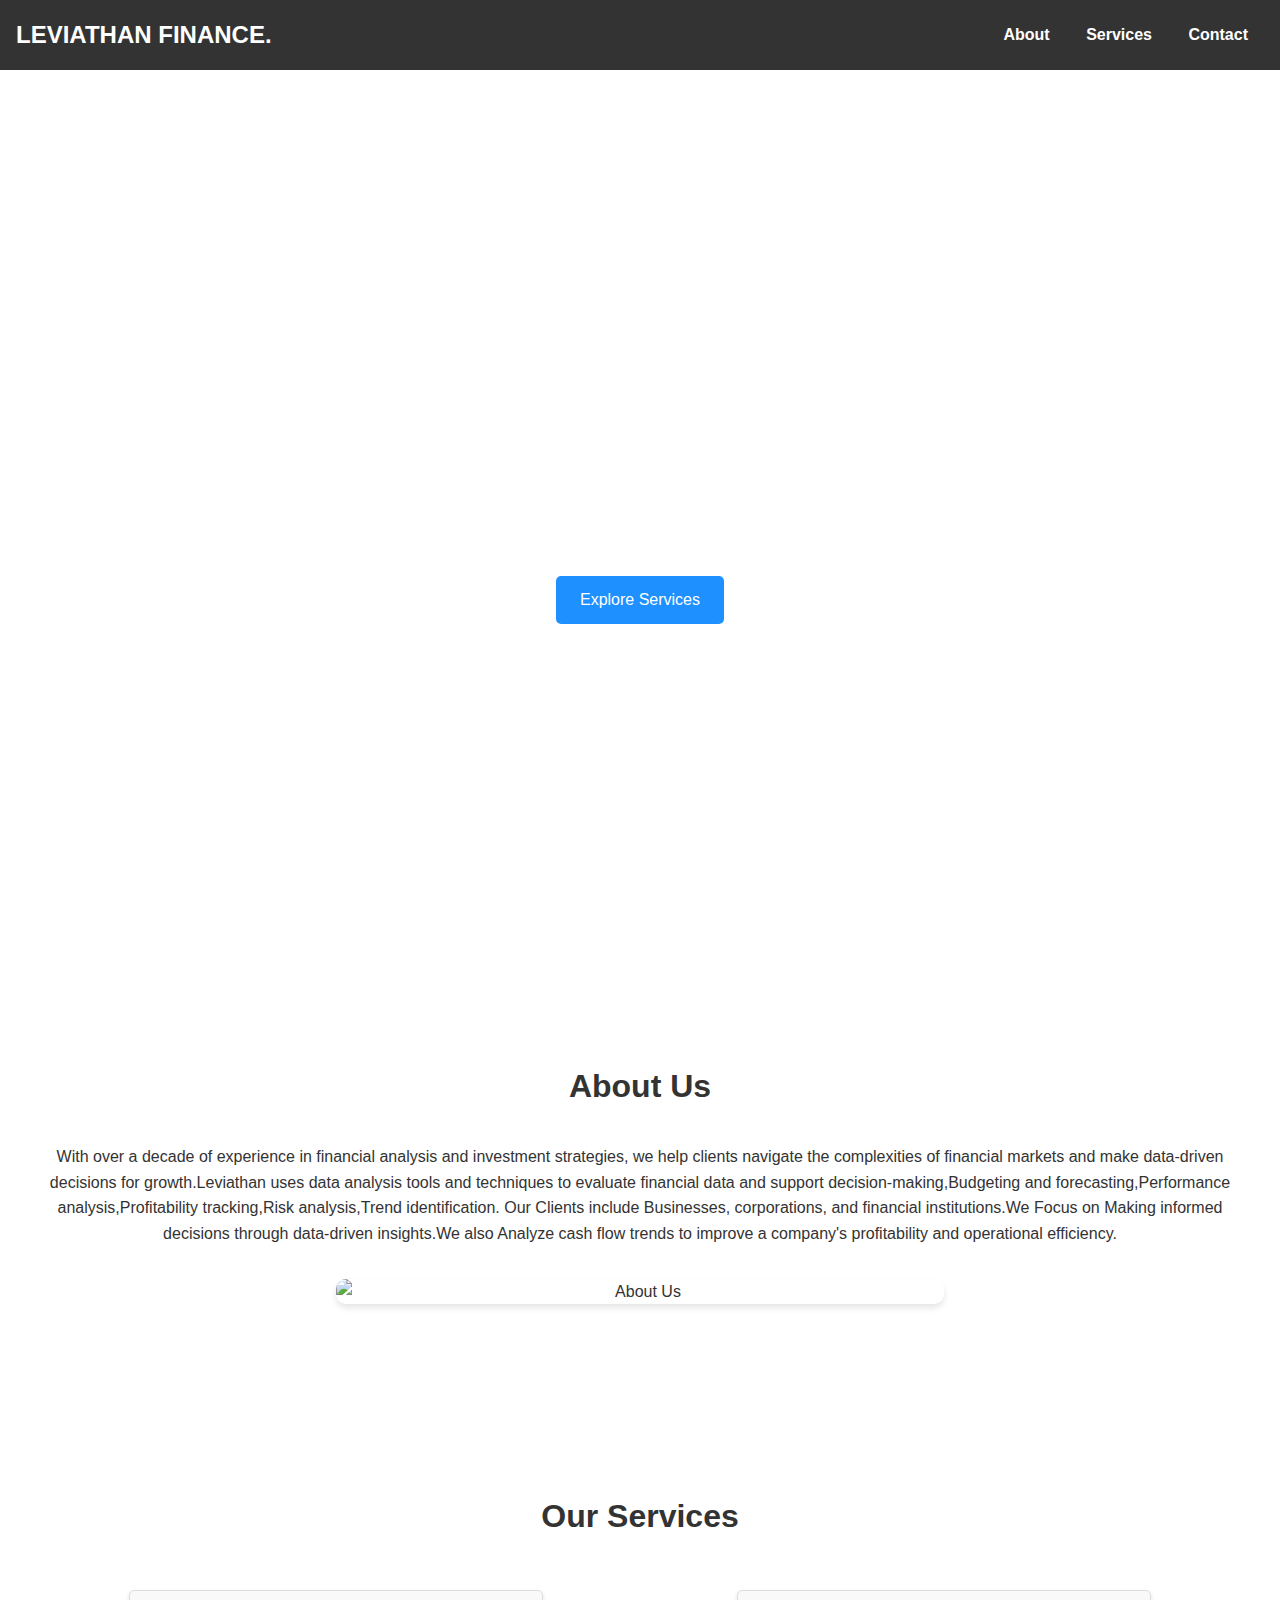
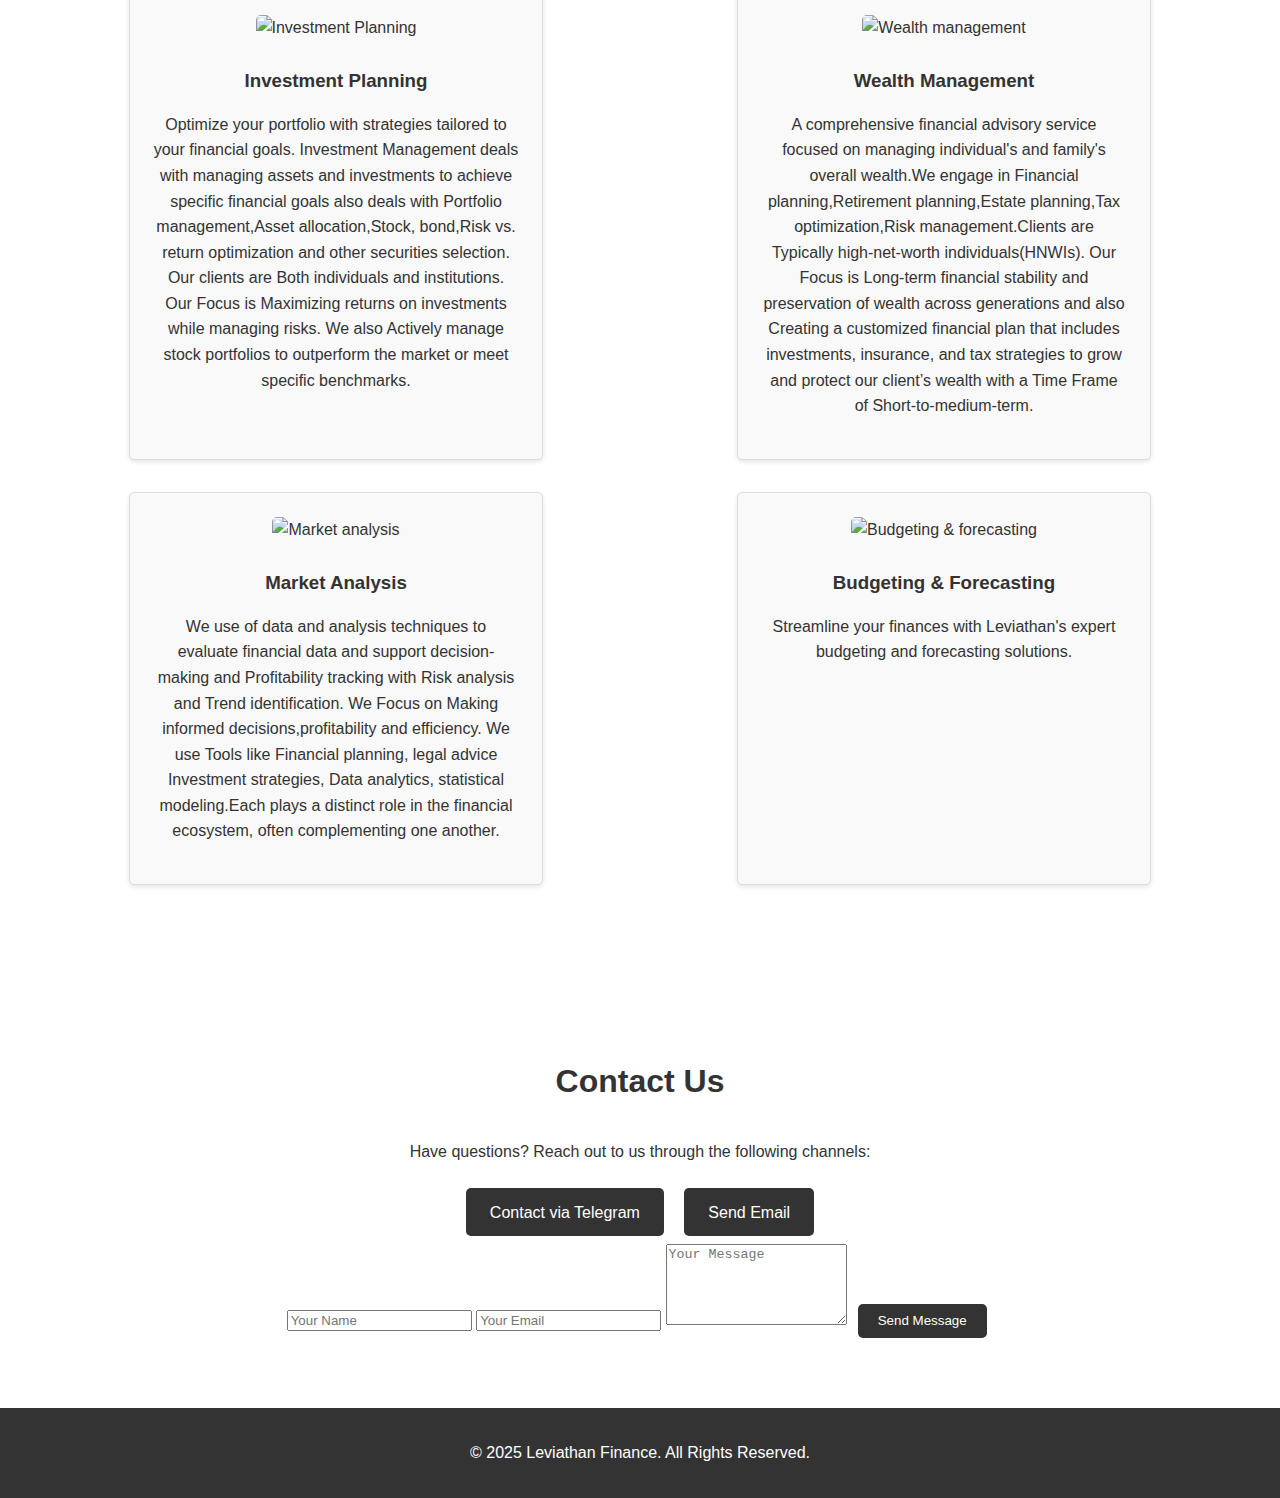
==== index.html @ c9f80712 "Rename Index.html to index.html" ====
<!DOCTYPE html>
<html lang="en">
<head>
  <meta charset="UTF-8">
  <meta name="viewport" content="width=device-width, initial-scale=1.0">
  <title>Leviathan Finance | Home</title>
  <link rel="stylesheet" href="/css/styles.css">
</head>
<body>
  <!-- Navbar -->
  <div class="navbar">
    <div class="logo">
      <a href="index.html">LEVIATHAN FINANCE.</a>
    </div>
    <div class="nav-links">
      <a href="/html/about.html">About</a>
      <a href="/html/services.html">Services</a>
      <a href="/html/contact.html">Contact</a>
    </div>
  </div>

  <!-- Hero Section -->
  <header class="hero">
    <div class="hero-text">
      <h1>Welcome to LEVIATHAN FINANCE.</h1>
      <p>Empowering businesses and individuals with expert financial advice, also dealing in wealth management and investment management.</p>
      <a href="services.html" class="btn">Explore Services</a>
    </div>
    <img src="slide_02.jpg" alt="Hero Image" class="hero-image">
  </header>

  <!-- About Section -->
  <section id="about" class="section">
    <h2>About Us</h2>
    <p>With over a decade of experience in financial analysis and investment strategies, we help clients navigate the complexities of financial markets and make data-driven decisions for growth.Leviathan uses data analysis tools and techniques to evaluate financial data and support decision-making,Budgeting and forecasting,Performance analysis,Profitability tracking,Risk analysis,Trend identification. Our Clients include Businesses, corporations, and financial institutions.We Focus on Making informed decisions through data-driven insights.We also Analyze cash flow trends to improve a company's profitability and operational efficiency.
    </p>
    <img src="about-image.jpg" alt="About Us" class="section-image">
  </section>

  <!-- Services Section -->
  <section id="services" class="section">
    <h2>Our Services</h2>
    <div class="service-cards">
      <div class="card">
        <img src="service_02.jpg" alt="Investment Planning">
        <h3>Investment Planning</h3>
        <p>Optimize your portfolio with strategies tailored to your financial goals. Investment Management deals with managing assets and investments to achieve specific financial goals also deals with Portfolio management,Asset allocation,Stock, bond,Risk vs. return optimization and other securities selection. Our clients are Both individuals and institutions. Our Focus is Maximizing returns on investments while managing risks. We also Actively manage stock portfolios to outperform the market or meet specific benchmarks.</p>
      </div>
      <div class="card">
       <img src="service_01.jpg" alt="Wealth management">
         <h3>Wealth Management</h3>
         <p>A comprehensive financial advisory service focused on managing individual's and family's overall wealth.We engage in Financial planning,Retirement planning,Estate planning,Tax optimization,Risk management.Clients are Typically high-net-worth individuals(HNWIs).
 Our Focus is Long-term financial stability and preservation of wealth across generations and also Creating a customized financial plan that includes investments, insurance, and tax strategies to grow and protect our client’s wealth with a Time Frame	of	Short-to-medium-term.</p>
      </div>
      <div class="card">
       <img src="service_03.jpg" alt="Market analysis">
        <h3>Market Analysis</h3>
        <p>We use of data and analysis techniques to evaluate financial data and support decision-making and Profitability tracking with Risk analysis and Trend identification. We Focus on Making informed decisions,profitability and efficiency. We use Tools like Financial planning, legal advice	Investment strategies, Data analytics, statistical modeling.Each plays a distinct role in the financial ecosystem, often complementing one another.</p>
      </div>
      <div class="card">
       <img src="single_service_03.jpg" alt="Budgeting & forecasting">
        <h3>Budgeting & Forecasting</h3>
        <p>Streamline your finances with  Leviathan's expert budgeting and forecasting solutions.</p>
      </div>
    </div>
  </section>

  <!-- Contact Section -->
  <section id="contact" class="section">
    <h2>Contact Us</h2>
    <p>Have questions? Reach out to us through the following channels:</p>
    <div class="contact-options">
      <!-- Telegram Button -->
      <a href="https://t.me/Aliyahcohen45" class="btn" target="_blank">Contact via Telegram</a>
      
      <!-- Email Button -->
      <a href="mailto:leviathanfinance00@gmail.com" class="btn">Send Email</a>
    </div>
    
    <!-- Optional Form -->
    <form action="#" method="post">
      <input type="text" name="name" placeholder="Your Name" required>
      <input type="email" name="email" placeholder="Your Email" required>
      <textarea name="message" placeholder="Your Message" rows="5" required></textarea>
      <button type="submit" class="btn">Send Message</button>
    </form>
  </section>

  <!-- Footer -->
  <footer>
    <p>&copy; 2025 Leviathan Finance. All Rights Reserved.</p>
  </footer>
</body>
</html>
---- css/styles.css ----
/* General Styles */
body {
  font-family: Arial, sans-serif;
  margin: 0;
  padding: 0;
  line-height: 1.6;
  color: #333;
}

a {
  text-decoration: none;
  color: #333;
}

img {
  max-width: 100%;
  height: auto;
}

/* Navbar */
.navbar {
  display: flex;
  justify-content: space-between;
  align-items: center;
  background: #333;
  color: #fff;
  padding: 1em;
  position: sticky;
  top: 0;
  z-index: 1000;
}

.navbar .logo a {
  font-size: 1.5em;
  font-weight: bold;
  color: #fff;
}

.navbar .nav-links a {
  margin: 0 1em;
  color: #fff;
  font-weight: bold;
}

/* Hero Section */
.hero {
  height: 100vh;
  background: url('https://images.unsplash.com/photo-1527181152855-fc03fc7949c8?crop=entropy&cs=tinysrgb&fit=max&fm=jpg&q=80&w=1200') no-repeat center center/cover;
  color: #fff;
  display: flex;
  align-items: center;
  justify-content: center;
  text-align: center;
  padding: 0 2em;
}

.hero h1 {
  font-size: 2.5em;
}

.hero .btn {
  background: #1e90ff;
  color: #fff;
  padding: 0.7em 1.5em;
  border: none;
  border-radius: 5px;
  cursor: pointer;
}

.hero .btn:hover {
  background: #007acc;
}

/* Hero Image */
.hero .hero-image {
  position: absolute;
  top: 0;
  left: 0;
  width: 100%;
  height: auto;
  opacity: 0.5; /* Optional for blending effect */
  z-index: -1;
}

/* Button Styles */
.btn {
  display: inline-block;
  background: #333;
  color: #fff;
  padding: 0.7em 1.5em;
  border: none;
  border-radius: 5px;
  text-align: center;
  text-decoration: none;
  margin: 0.5em;
  cursor: pointer;
}

.btn:hover {
  background: #555;
}

/* Section */
.section {
  padding: 4em 2em;
  text-align: center;
}

.section h2 {
  font-size: 2em;
  margin-bottom: 1em;
}

/* About Section Image */
.section-image {
  width: 50%;
  margin: 2em auto;
  display: block;
  border-radius: 10px;
  box-shadow: 0 4px 6px rgba(0, 0, 0, 0.1);
}

/* Service Cards */
.service-cards {
  display: flex;
  justify-content: space-around;
  flex-wrap: wrap;
}

.card {
  background: #f9f9f9;
  border: 1px solid #ddd;
  border-radius: 5px;
  width: 30%;
  margin: 1em;
  padding: 1.5em;
  text-align: center;
  box-shadow: 0 2px 5px rgba(0, 0, 0, 0.1);
}

.card img {
  width: 100%;
  height: auto;
  border-radius: 5px;
  margin-bottom: 1em;
}

.card h3 {
  margin: 0.5em 0;
}

/* Portfolio Gallery */
.portfolio-gallery {
  display: flex;
  flex-wrap: wrap;
  gap: 1em;
  justify-content: center;
}

.portfolio-gallery img {
  width: 45%;
  border-radius: 10px;
}

/* Footer */
footer {
  background: #333;
  color: #fff;
  text-align: center;
  padding: 1em;
}
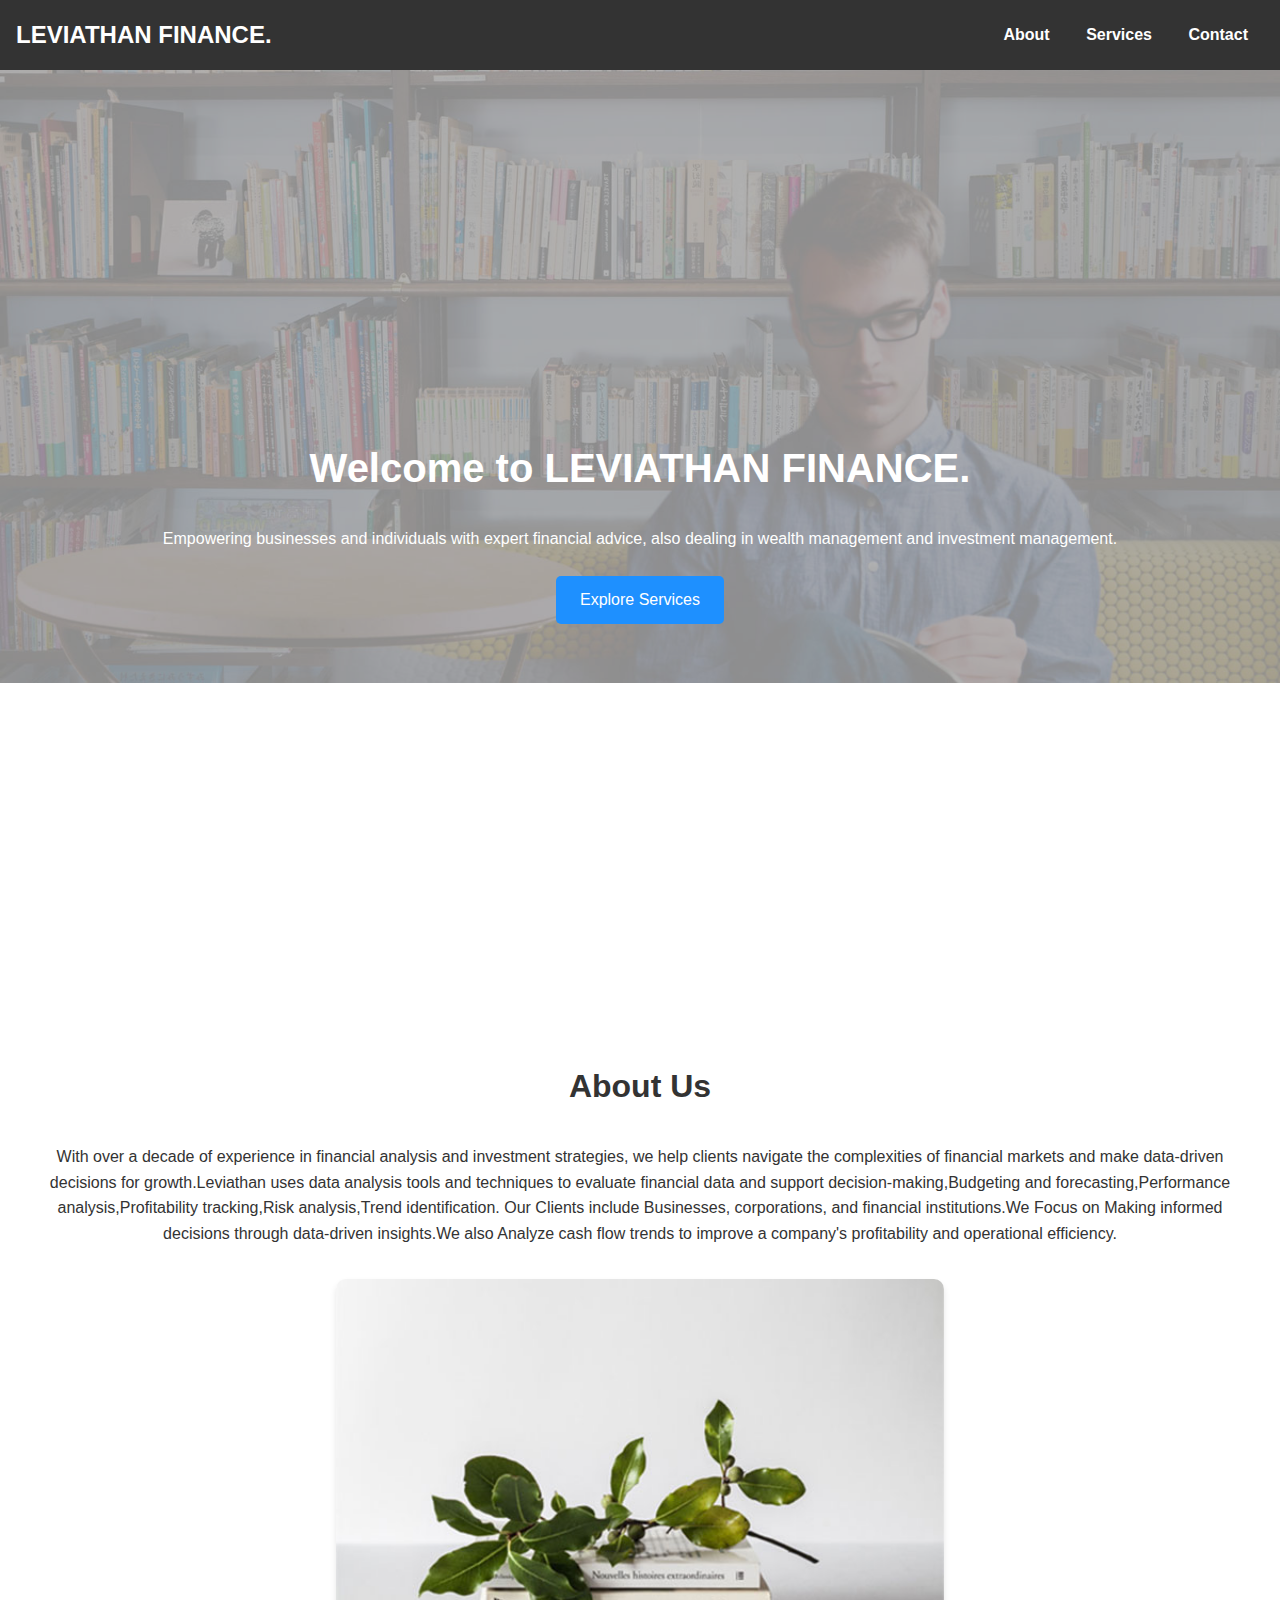
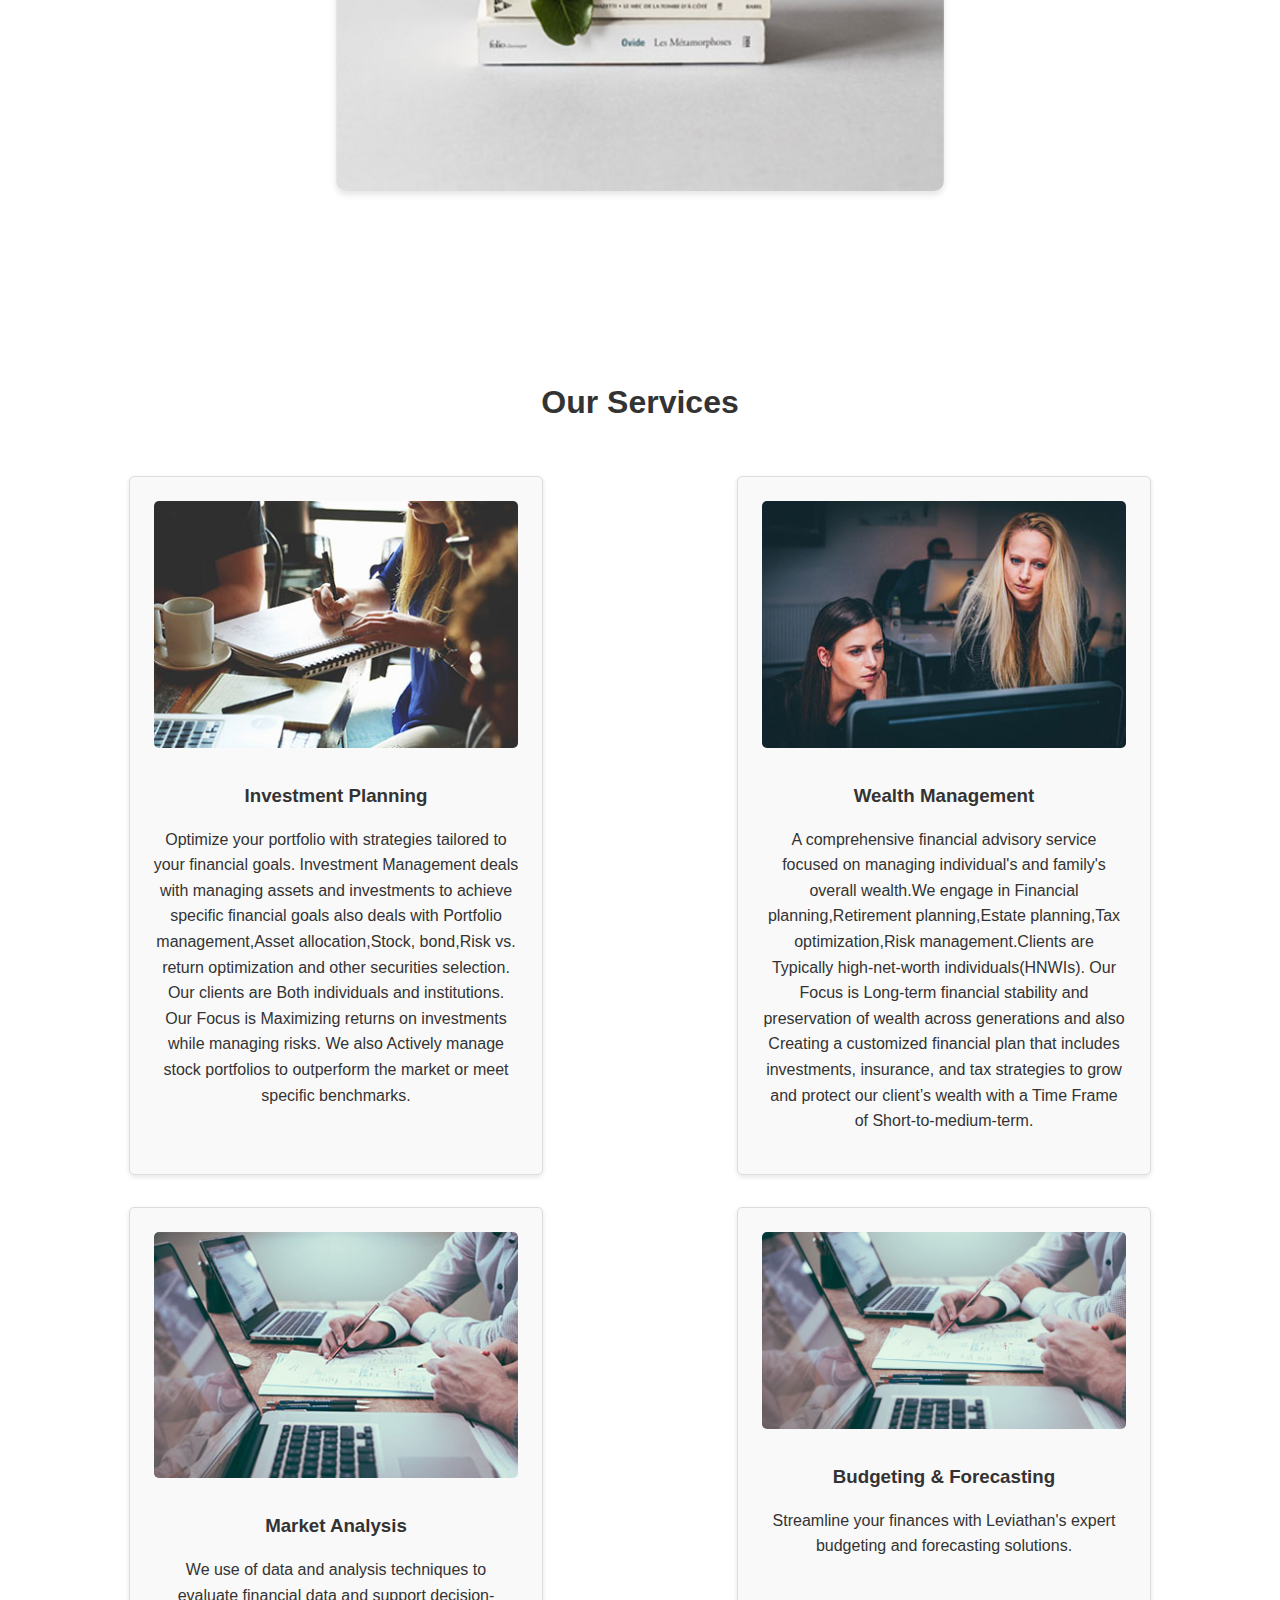
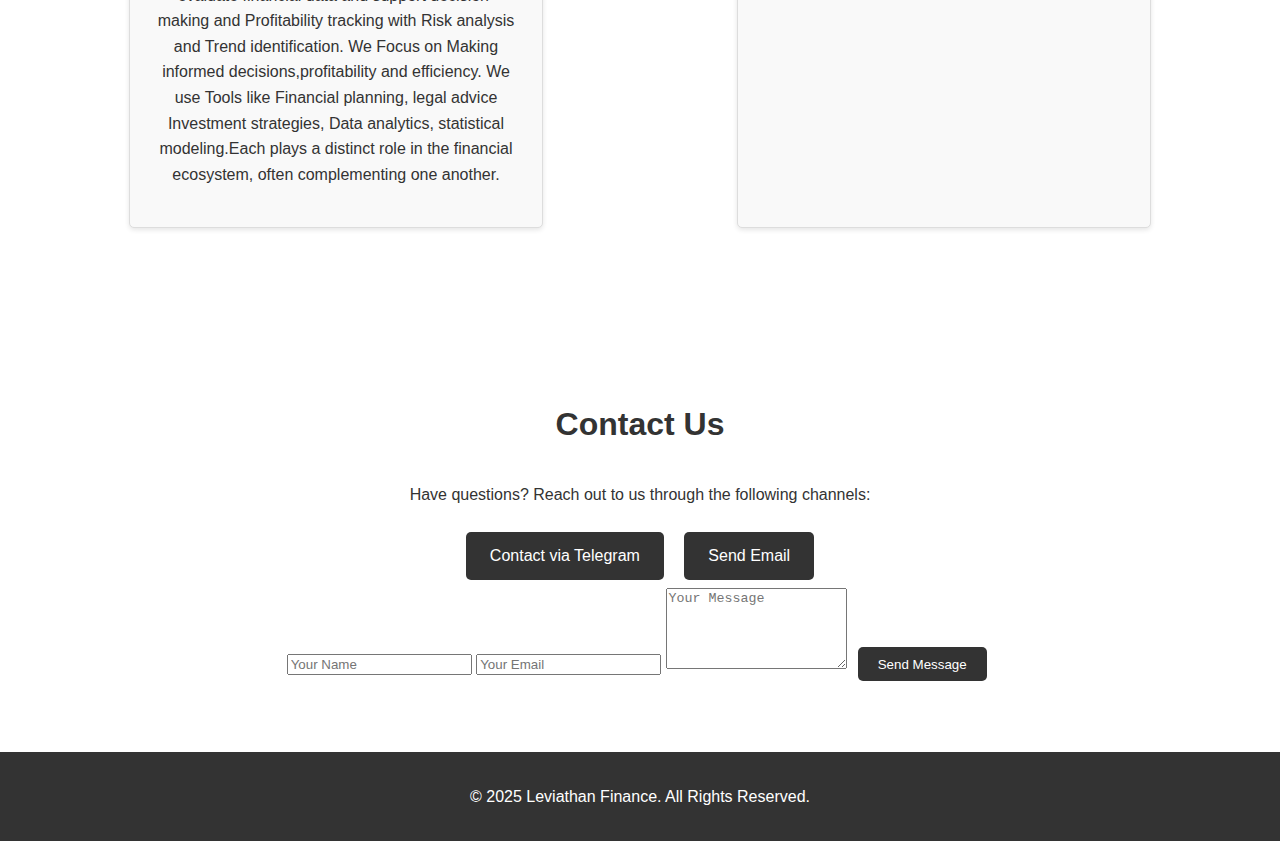
==== commit e57729a4: "pushed" ====
--- a/index.html
+++ b/index.html
@@ -4,7 +4,7 @@
   <meta charset="UTF-8">
   <meta name="viewport" content="width=device-width, initial-scale=1.0">
   <title>Leviathan Finance | Home</title>
-  <link rel="stylesheet" href="/css/styles.css">
+  <link rel="stylesheet" href="css/style.css" />
 </head>
 <body>
   <!-- Navbar -->
@@ -24,9 +24,9 @@
     <div class="hero-text">
       <h1>Welcome to LEVIATHAN FINANCE.</h1>
       <p>Empowering businesses and individuals with expert financial advice, also dealing in wealth management and investment management.</p>
-      <a href="services.html" class="btn">Explore Services</a>
+      <a href="/html/services.html" class="btn">Explore Services</a>
     </div>
-    <img src="slide_02.jpg" alt="Hero Image" class="hero-image">
+    <img src="/images/slide_02.jpg" alt="Hero Image" class="hero-image">
   </header>
 
   <!-- About Section -->
@@ -34,7 +34,7 @@
     <h2>About Us</h2>
     <p>With over a decade of experience in financial analysis and investment strategies, we help clients navigate the complexities of financial markets and make data-driven decisions for growth.Leviathan uses data analysis tools and techniques to evaluate financial data and support decision-making,Budgeting and forecasting,Performance analysis,Profitability tracking,Risk analysis,Trend identification. Our Clients include Businesses, corporations, and financial institutions.We Focus on Making informed decisions through data-driven insights.We also Analyze cash flow trends to improve a company's profitability and operational efficiency.
     </p>
-    <img src="about-image.jpg" alt="About Us" class="section-image">
+    <img src="/images/about-image.jpg" alt="About Us" class="section-image">
   </section>
 
   <!-- Services Section -->
@@ -42,23 +42,23 @@
     <h2>Our Services</h2>
     <div class="service-cards">
       <div class="card">
-        <img src="service_02.jpg" alt="Investment Planning">
+        <img src="/images/service_02.jpg" alt="Investment Planning">
         <h3>Investment Planning</h3>
         <p>Optimize your portfolio with strategies tailored to your financial goals. Investment Management deals with managing assets and investments to achieve specific financial goals also deals with Portfolio management,Asset allocation,Stock, bond,Risk vs. return optimization and other securities selection. Our clients are Both individuals and institutions. Our Focus is Maximizing returns on investments while managing risks. We also Actively manage stock portfolios to outperform the market or meet specific benchmarks.</p>
       </div>
       <div class="card">
-       <img src="service_01.jpg" alt="Wealth management">
+       <img src="/images/service_01.jpg" alt="Wealth management">
          <h3>Wealth Management</h3>
          <p>A comprehensive financial advisory service focused on managing individual's and family's overall wealth.We engage in Financial planning,Retirement planning,Estate planning,Tax optimization,Risk management.Clients are Typically high-net-worth individuals(HNWIs).
  Our Focus is Long-term financial stability and preservation of wealth across generations and also Creating a customized financial plan that includes investments, insurance, and tax strategies to grow and protect our client’s wealth with a Time Frame	of	Short-to-medium-term.</p>
       </div>
       <div class="card">
-       <img src="service_03.jpg" alt="Market analysis">
+       <img src="/images/service_03.jpg" alt="Market analysis">
         <h3>Market Analysis</h3>
         <p>We use of data and analysis techniques to evaluate financial data and support decision-making and Profitability tracking with Risk analysis and Trend identification. We Focus on Making informed decisions,profitability and efficiency. We use Tools like Financial planning, legal advice	Investment strategies, Data analytics, statistical modeling.Each plays a distinct role in the financial ecosystem, often complementing one another.</p>
       </div>
       <div class="card">
-       <img src="single_service_03.jpg" alt="Budgeting & forecasting">
+       <img src="/images/single_service_03.jpg" alt="Budgeting & forecasting">
         <h3>Budgeting & Forecasting</h3>
         <p>Streamline your finances with  Leviathan's expert budgeting and forecasting solutions.</p>
       </div>
--- a/css/style.css
+++ b/css/style.css
@@ -0,0 +1,172 @@
+/* General Styles */
+body {
+    font-family: Arial, sans-serif;
+    margin: 0;
+    padding: 0;
+    line-height: 1.6;
+    color: #333;
+  }
+  
+  a {
+    text-decoration: none;
+    color: #333;
+  }
+  
+  img {
+    max-width: 100%;
+    height: auto;
+  }
+  
+  /* Navbar */
+  .navbar {
+    display: flex;
+    justify-content: space-between;
+    align-items: center;
+    background: #333;
+    color: #fff;
+    padding: 1em;
+    position: sticky;
+    top: 0;
+    z-index: 1000;
+  }
+  
+  .navbar .logo a {
+    font-size: 1.5em;
+    font-weight: bold;
+    color: #fff;
+  }
+  
+  .navbar .nav-links a {
+    margin: 0 1em;
+    color: #fff;
+    font-weight: bold;
+  }
+  
+  /* Hero Section */
+  .hero {
+    height: 100vh;
+    background: url('https://images.unsplash.com/photo-1527181152855-fc03fc7949c8?crop=entropy&cs=tinysrgb&fit=max&fm=jpg&q=80&w=1200') no-repeat center center/cover;
+    color: #fff;
+    display: flex;
+    align-items: center;
+    justify-content: center;
+    text-align: center;
+    padding: 0 2em;
+  }
+  
+  .hero h1 {
+    font-size: 2.5em;
+  }
+  
+  .hero .btn {
+    background: #1e90ff;
+    color: #fff;
+    padding: 0.7em 1.5em;
+    border: none;
+    border-radius: 5px;
+    cursor: pointer;
+  }
+  
+  .hero .btn:hover {
+    background: #007acc;
+  }
+  
+  /* Hero Image */
+  .hero .hero-image {
+    position: absolute;
+    top: 0;
+    left: 0;
+    width: 100%;
+    height: auto;
+    opacity: 0.5; /* Optional for blending effect */
+    z-index: -1;
+  }
+  
+  /* Button Styles */
+  .btn {
+    display: inline-block;
+    background: #333;
+    color: #fff;
+    padding: 0.7em 1.5em;
+    border: none;
+    border-radius: 5px;
+    text-align: center;
+    text-decoration: none;
+    margin: 0.5em;
+    cursor: pointer;
+  }
+  
+  .btn:hover {
+    background: #555;
+  }
+  
+  /* Section */
+  .section {
+    padding: 4em 2em;
+    text-align: center;
+  }
+  
+  .section h2 {
+    font-size: 2em;
+    margin-bottom: 1em;
+  }
+  
+  /* About Section Image */
+  .section-image {
+    width: 50%;
+    margin: 2em auto;
+    display: block;
+    border-radius: 10px;
+    box-shadow: 0 4px 6px rgba(0, 0, 0, 0.1);
+  }
+  
+  /* Service Cards */
+  .service-cards {
+    display: flex;
+    justify-content: space-around;
+    flex-wrap: wrap;
+  }
+  
+  .card {
+    background: #f9f9f9;
+    border: 1px solid #ddd;
+    border-radius: 5px;
+    width: 30%;
+    margin: 1em;
+    padding: 1.5em;
+    text-align: center;
+    box-shadow: 0 2px 5px rgba(0, 0, 0, 0.1);
+  }
+  
+  .card img {
+    width: 100%;
+    height: auto;
+    border-radius: 5px;
+    margin-bottom: 1em;
+  }
+  
+  .card h3 {
+    margin: 0.5em 0;
+  }
+  
+  /* Portfolio Gallery */
+  .portfolio-gallery {
+    display: flex;
+    flex-wrap: wrap;
+    gap: 1em;
+    justify-content: center;
+  }
+  
+  .portfolio-gallery img {
+    width: 45%;
+    border-radius: 10px;
+  }
+  
+  /* Footer */
+  footer {
+    background: #333;
+    color: #fff;
+    text-align: center;
+    padding: 1em;
+  }
+  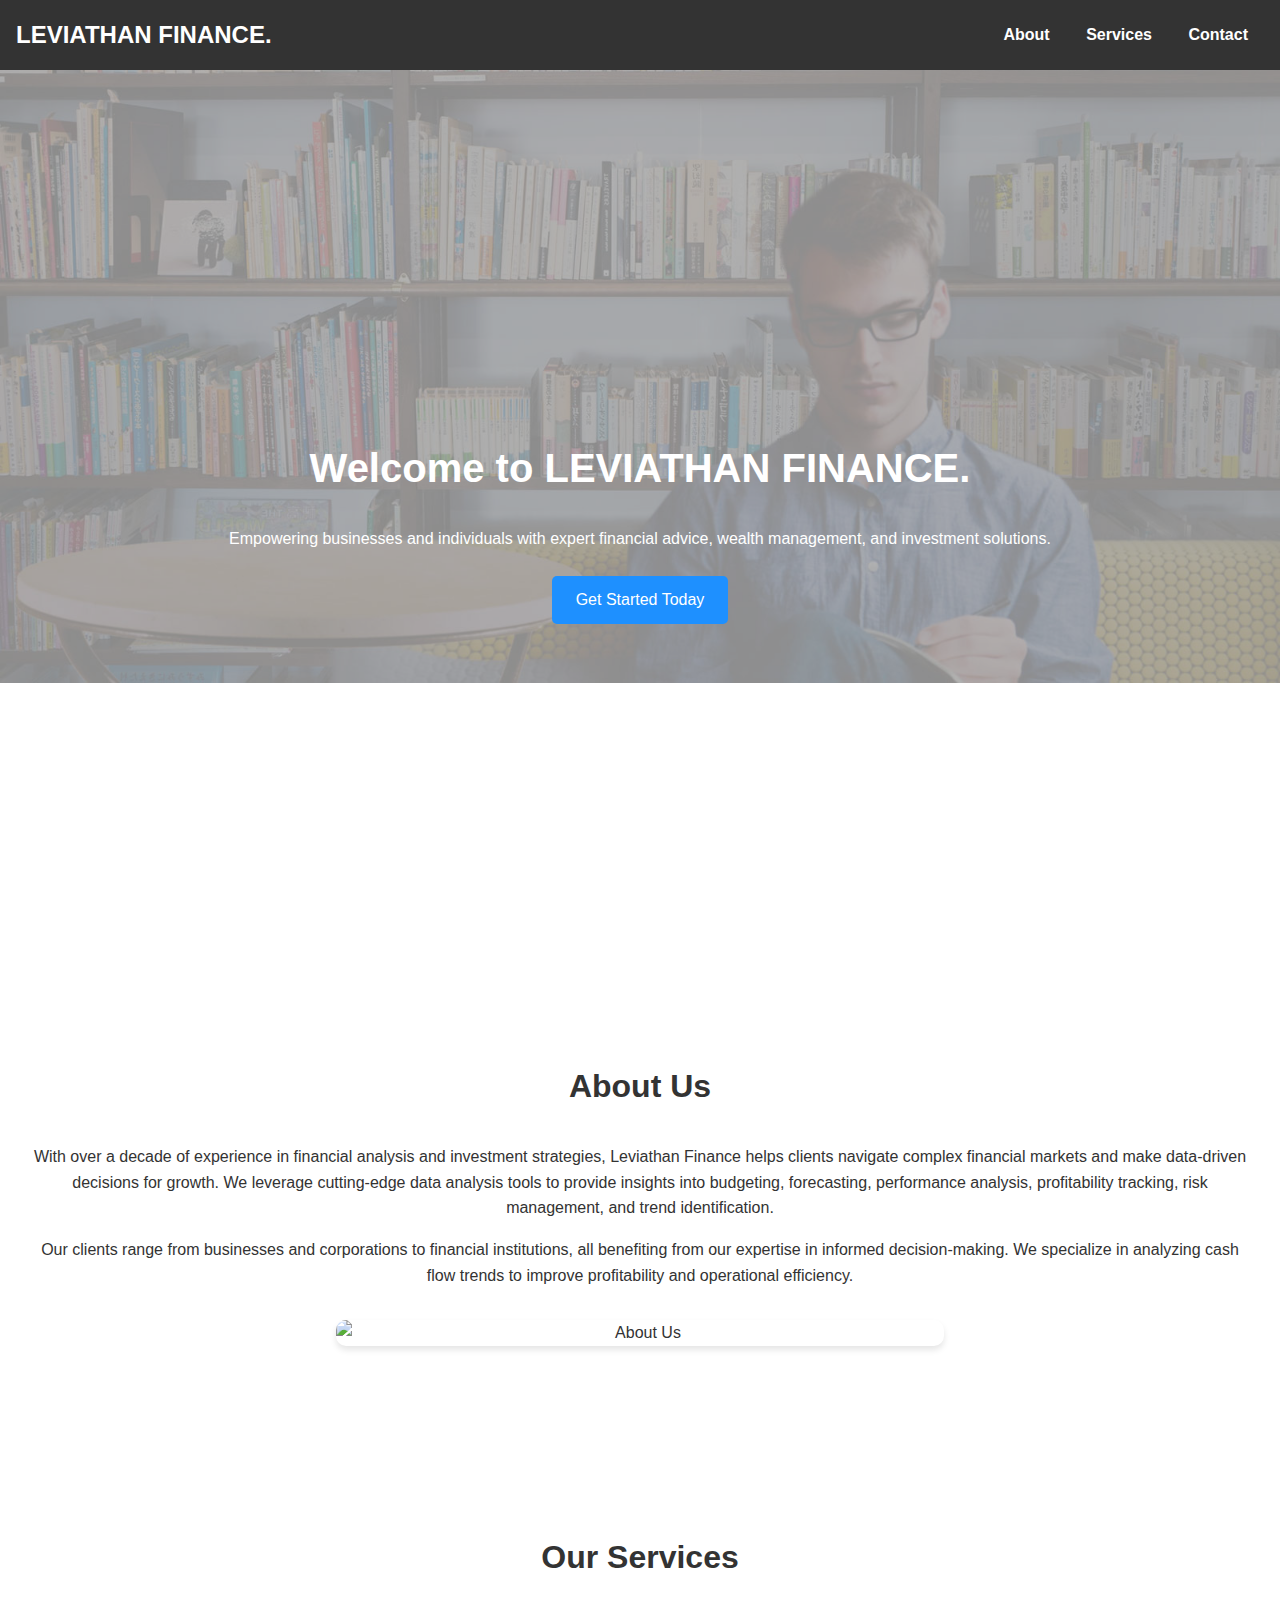
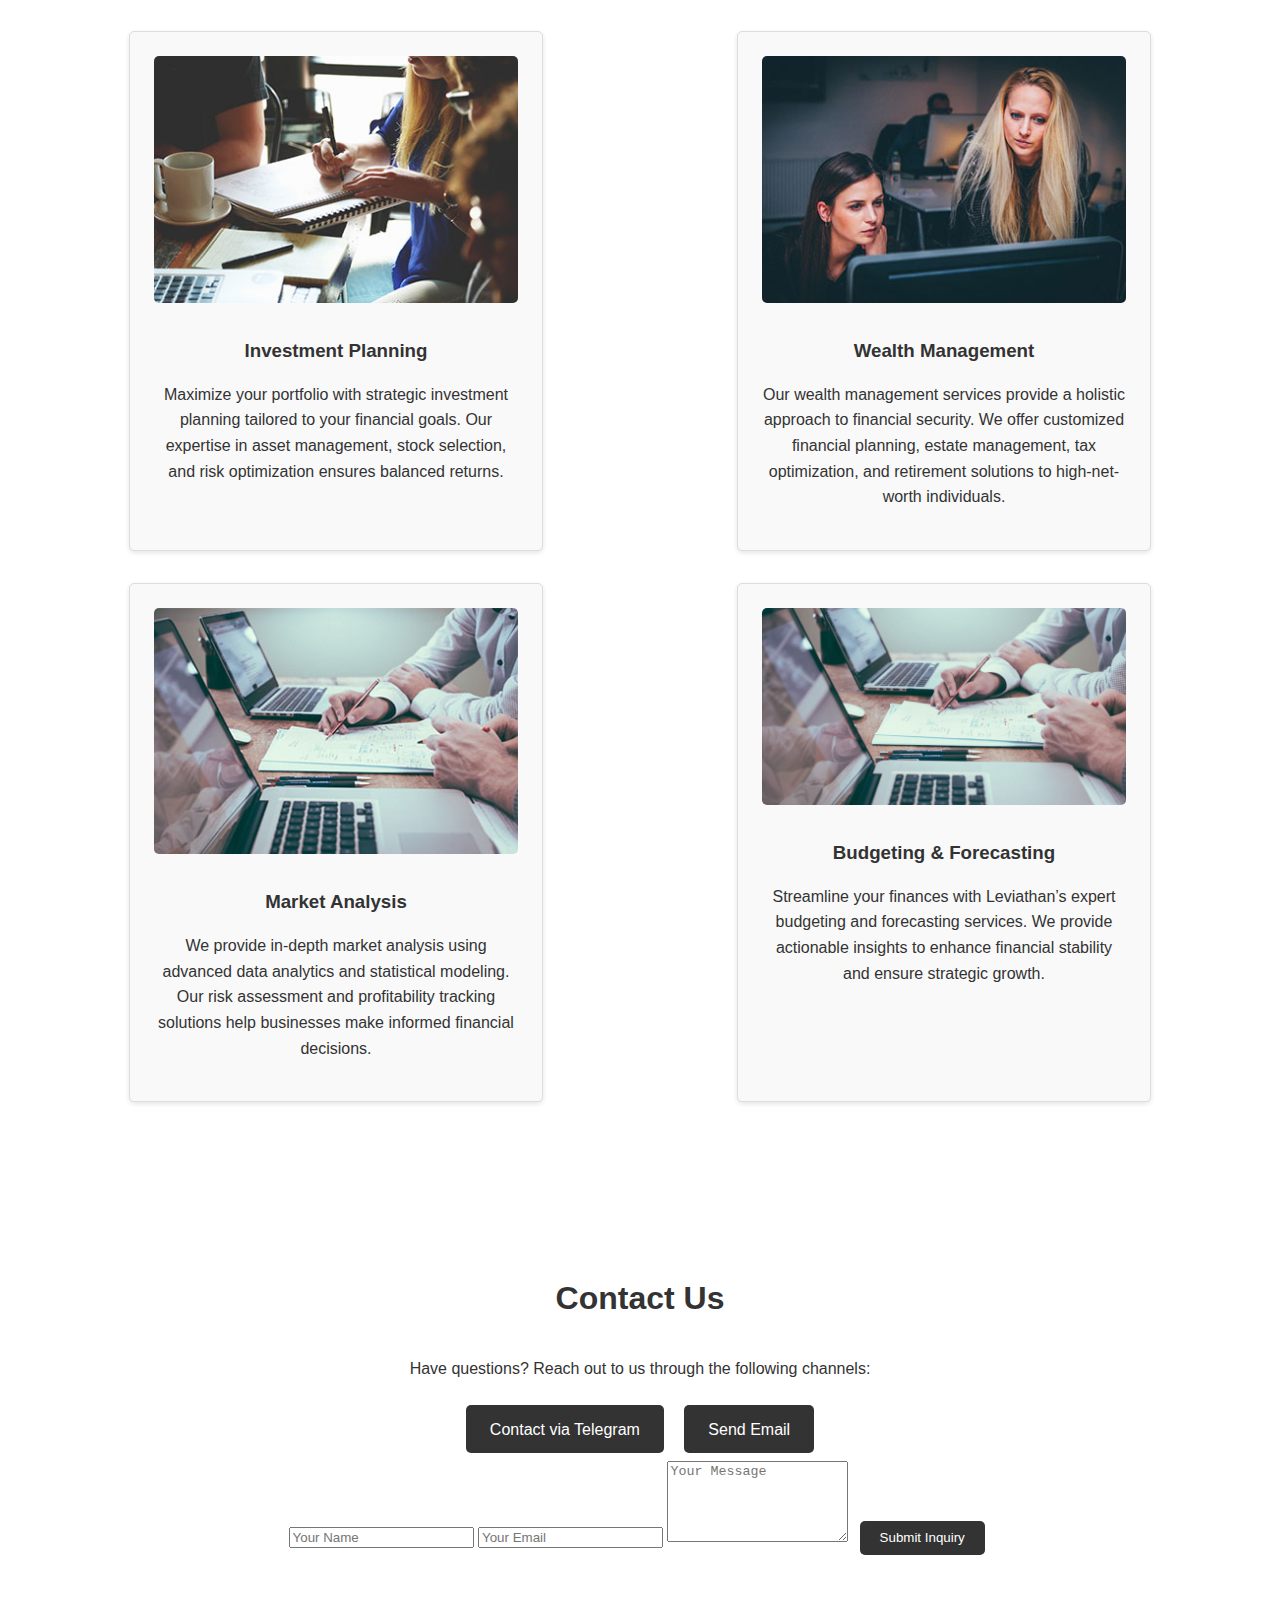
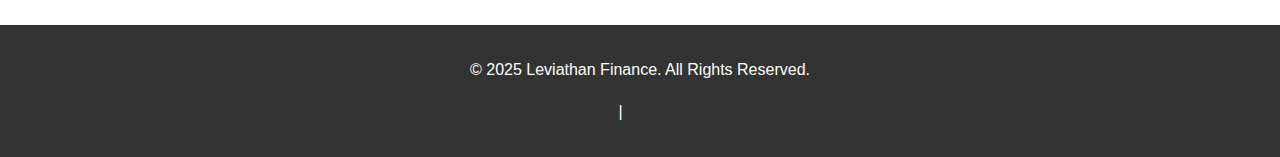
==== commit a8689717: "all changes" ====
--- a/index.html
+++ b/index.html
@@ -4,13 +4,16 @@
   <meta charset="UTF-8">
   <meta name="viewport" content="width=device-width, initial-scale=1.0">
   <title>Leviathan Finance | Home</title>
-  <link rel="stylesheet" href="css/style.css" />
+  <link rel="stylesheet" href="/css/style.css" />
+  <meta name="description" content="Leviathan Finance provides expert financial advice, wealth management, and investment planning to individuals and businesses.">
+  <meta name="keywords" content="Finance, Investment, Wealth Management, Budgeting, Financial Planning">
+  <meta name="author" content="Leviathan Finance">
 </head>
 <body>
   <!-- Navbar -->
   <div class="navbar">
     <div class="logo">
-      <a href="index.html">LEVIATHAN FINANCE.</a>
+      <a href="/index.html">LEVIATHAN FINANCE.</a>
     </div>
     <div class="nav-links">
       <a href="/html/about.html">About</a>
@@ -23,8 +26,8 @@
   <header class="hero">
     <div class="hero-text">
       <h1>Welcome to LEVIATHAN FINANCE.</h1>
-      <p>Empowering businesses and individuals with expert financial advice, also dealing in wealth management and investment management.</p>
-      <a href="/html/services.html" class="btn">Explore Services</a>
+      <p>Empowering businesses and individuals with expert financial advice, wealth management, and investment solutions.</p>
+      <a href="/html/services.html" class="btn">Get Started Today</a>
     </div>
     <img src="/images/slide_02.jpg" alt="Hero Image" class="hero-image">
   </header>
@@ -32,9 +35,9 @@
   <!-- About Section -->
   <section id="about" class="section">
     <h2>About Us</h2>
-    <p>With over a decade of experience in financial analysis and investment strategies, we help clients navigate the complexities of financial markets and make data-driven decisions for growth.Leviathan uses data analysis tools and techniques to evaluate financial data and support decision-making,Budgeting and forecasting,Performance analysis,Profitability tracking,Risk analysis,Trend identification. Our Clients include Businesses, corporations, and financial institutions.We Focus on Making informed decisions through data-driven insights.We also Analyze cash flow trends to improve a company's profitability and operational efficiency.
-    </p>
-    <img src="/images/about-image.jpg" alt="About Us" class="section-image">
+    <p>With over a decade of experience in financial analysis and investment strategies, Leviathan Finance helps clients navigate complex financial markets and make data-driven decisions for growth. We leverage cutting-edge data analysis tools to provide insights into budgeting, forecasting, performance analysis, profitability tracking, risk management, and trend identification.</p>
+    <p>Our clients range from businesses and corporations to financial institutions, all benefiting from our expertise in informed decision-making. We specialize in analyzing cash flow trends to improve profitability and operational efficiency.</p>
+    <img src="https://res.cloudinary.com/dw03rrvgq/image/upload/v1739721267/about-image_roagoe.jpg" alt="About Us" class="section-image">
   </section>
 
   <!-- Services Section -->
@@ -44,23 +47,22 @@
       <div class="card">
         <img src="/images/service_02.jpg" alt="Investment Planning">
         <h3>Investment Planning</h3>
-        <p>Optimize your portfolio with strategies tailored to your financial goals. Investment Management deals with managing assets and investments to achieve specific financial goals also deals with Portfolio management,Asset allocation,Stock, bond,Risk vs. return optimization and other securities selection. Our clients are Both individuals and institutions. Our Focus is Maximizing returns on investments while managing risks. We also Actively manage stock portfolios to outperform the market or meet specific benchmarks.</p>
+        <p>Maximize your portfolio with strategic investment planning tailored to your financial goals. Our expertise in asset management, stock selection, and risk optimization ensures balanced returns.</p>
       </div>
       <div class="card">
-       <img src="/images/service_01.jpg" alt="Wealth management">
-         <h3>Wealth Management</h3>
-         <p>A comprehensive financial advisory service focused on managing individual's and family's overall wealth.We engage in Financial planning,Retirement planning,Estate planning,Tax optimization,Risk management.Clients are Typically high-net-worth individuals(HNWIs).
- Our Focus is Long-term financial stability and preservation of wealth across generations and also Creating a customized financial plan that includes investments, insurance, and tax strategies to grow and protect our client’s wealth with a Time Frame	of	Short-to-medium-term.</p>
+        <img src="/images/service_01.jpg" alt="Wealth management">
+        <h3>Wealth Management</h3>
+        <p>Our wealth management services provide a holistic approach to financial security. We offer customized financial planning, estate management, tax optimization, and retirement solutions to high-net-worth individuals.</p>
       </div>
       <div class="card">
-       <img src="/images/service_03.jpg" alt="Market analysis">
+        <img src="/images/service_03.jpg" alt="Market analysis">
         <h3>Market Analysis</h3>
-        <p>We use of data and analysis techniques to evaluate financial data and support decision-making and Profitability tracking with Risk analysis and Trend identification. We Focus on Making informed decisions,profitability and efficiency. We use Tools like Financial planning, legal advice	Investment strategies, Data analytics, statistical modeling.Each plays a distinct role in the financial ecosystem, often complementing one another.</p>
+        <p>We provide in-depth market analysis using advanced data analytics and statistical modeling. Our risk assessment and profitability tracking solutions help businesses make informed financial decisions.</p>
       </div>
       <div class="card">
-       <img src="/images/single_service_03.jpg" alt="Budgeting & forecasting">
+        <img src="/images/single_service_03.jpg" alt="Budgeting & forecasting">
         <h3>Budgeting & Forecasting</h3>
-        <p>Streamline your finances with  Leviathan's expert budgeting and forecasting solutions.</p>
+        <p>Streamline your finances with Leviathan’s expert budgeting and forecasting services. We provide actionable insights to enhance financial stability and ensure strategic growth.</p>
       </div>
     </div>
   </section>
@@ -70,25 +72,21 @@
     <h2>Contact Us</h2>
     <p>Have questions? Reach out to us through the following channels:</p>
     <div class="contact-options">
-      <!-- Telegram Button -->
       <a href="https://t.me/Aliyahcohen45" class="btn" target="_blank">Contact via Telegram</a>
-      
-      <!-- Email Button -->
       <a href="mailto:leviathanfinance00@gmail.com" class="btn">Send Email</a>
     </div>
-    
-    <!-- Optional Form -->
     <form action="#" method="post">
       <input type="text" name="name" placeholder="Your Name" required>
       <input type="email" name="email" placeholder="Your Email" required>
       <textarea name="message" placeholder="Your Message" rows="5" required></textarea>
-      <button type="submit" class="btn">Send Message</button>
+      <button type="submit" class="btn">Submit Inquiry</button>
     </form>
   </section>
 
   <!-- Footer -->
   <footer>
     <p>&copy; 2025 Leviathan Finance. All Rights Reserved.</p>
+    <p><a href="/html/privacy-policy.html">Privacy Policy</a> | <a href="/html/terms.html">Terms & Conditions</a></p>
   </footer>
 </body>
 </html>
